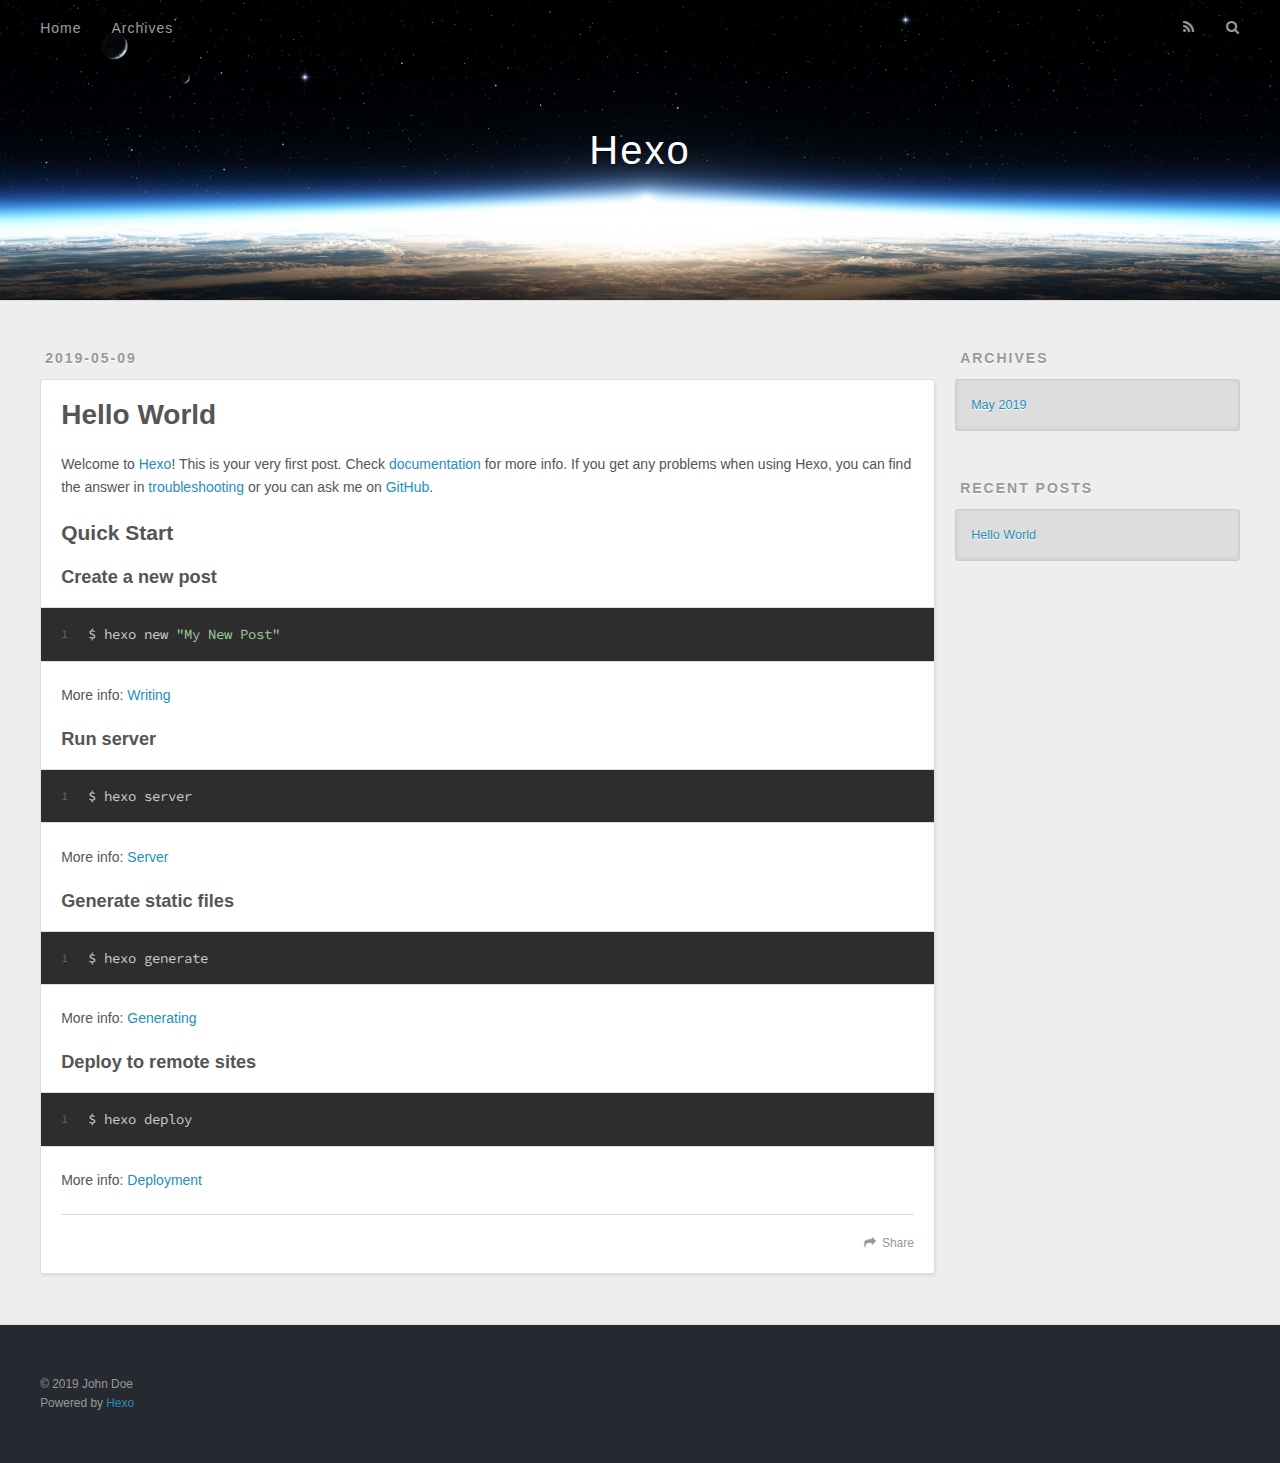
==== index.html @ fc0a3966 "Site updated: 2019-05-09 21:33:54" ====
<!DOCTYPE html>
<html>
<head><meta name="generator" content="Hexo 3.8.0">
  <meta charset="utf-8">
  
  <title>Hexo</title>
  <meta name="viewport" content="width=device-width, initial-scale=1, maximum-scale=1">
  <meta property="og:type" content="website">
<meta property="og:title" content="Hexo">
<meta property="og:url" content="http://yoursite.com/index.html">
<meta property="og:site_name" content="Hexo">
<meta property="og:locale" content="default">
<meta name="twitter:card" content="summary">
<meta name="twitter:title" content="Hexo">
  
    <link rel="alternate" href="/atom.xml" title="Hexo" type="application/atom+xml">
  
  
    <link rel="icon" href="/favicon.png">
  
  
    <link href="//fonts.googleapis.com/css?family=Source+Code+Pro" rel="stylesheet" type="text/css">
  
  <link rel="stylesheet" href="/css/style.css">
  

</head>
</html>
<body>
  <div id="container">
    <div id="wrap">
      <header id="header">
  <div id="banner"></div>
  <div id="header-outer" class="outer">
    <div id="header-title" class="inner">
      <h1 id="logo-wrap">
        <a href="/" id="logo">Hexo</a>
      </h1>
      
    </div>
    <div id="header-inner" class="inner">
      <nav id="main-nav">
        <a id="main-nav-toggle" class="nav-icon"></a>
        
          <a class="main-nav-link" href="/">Home</a>
        
          <a class="main-nav-link" href="/archives">Archives</a>
        
      </nav>
      <nav id="sub-nav">
        
          <a id="nav-rss-link" class="nav-icon" href="/atom.xml" title="RSS Feed"></a>
        
        <a id="nav-search-btn" class="nav-icon" title="Search"></a>
      </nav>
      <div id="search-form-wrap">
        <form action="//google.com/search" method="get" accept-charset="UTF-8" class="search-form"><input type="search" name="q" class="search-form-input" placeholder="Search"><button type="submit" class="search-form-submit">&#xF002;</button><input type="hidden" name="sitesearch" value="http://yoursite.com"></form>
      </div>
    </div>
  </div>
</header>
      <div class="outer">
        <section id="main">
  
    <article id="post-hello-world" class="article article-type-post" itemscope itemprop="blogPost">
  <div class="article-meta">
    <a href="/2019/05/09/hello-world/" class="article-date">
  <time datetime="2019-05-09T13:02:29.264Z" itemprop="datePublished">2019-05-09</time>
</a>
    
  </div>
  <div class="article-inner">
    
    
      <header class="article-header">
        
  
    <h1 itemprop="name">
      <a class="article-title" href="/2019/05/09/hello-world/">Hello World</a>
    </h1>
  

      </header>
    
    <div class="article-entry" itemprop="articleBody">
      
        <p>Welcome to <a href="https://hexo.io/" target="_blank" rel="noopener">Hexo</a>! This is your very first post. Check <a href="https://hexo.io/docs/" target="_blank" rel="noopener">documentation</a> for more info. If you get any problems when using Hexo, you can find the answer in <a href="https://hexo.io/docs/troubleshooting.html" target="_blank" rel="noopener">troubleshooting</a> or you can ask me on <a href="https://github.com/hexojs/hexo/issues" target="_blank" rel="noopener">GitHub</a>.</p>
<h2 id="Quick-Start"><a href="#Quick-Start" class="headerlink" title="Quick Start"></a>Quick Start</h2><h3 id="Create-a-new-post"><a href="#Create-a-new-post" class="headerlink" title="Create a new post"></a>Create a new post</h3><figure class="highlight bash"><table><tr><td class="gutter"><pre><span class="line">1</span><br></pre></td><td class="code"><pre><span class="line">$ hexo new <span class="string">"My New Post"</span></span><br></pre></td></tr></table></figure>
<p>More info: <a href="https://hexo.io/docs/writing.html" target="_blank" rel="noopener">Writing</a></p>
<h3 id="Run-server"><a href="#Run-server" class="headerlink" title="Run server"></a>Run server</h3><figure class="highlight bash"><table><tr><td class="gutter"><pre><span class="line">1</span><br></pre></td><td class="code"><pre><span class="line">$ hexo server</span><br></pre></td></tr></table></figure>
<p>More info: <a href="https://hexo.io/docs/server.html" target="_blank" rel="noopener">Server</a></p>
<h3 id="Generate-static-files"><a href="#Generate-static-files" class="headerlink" title="Generate static files"></a>Generate static files</h3><figure class="highlight bash"><table><tr><td class="gutter"><pre><span class="line">1</span><br></pre></td><td class="code"><pre><span class="line">$ hexo generate</span><br></pre></td></tr></table></figure>
<p>More info: <a href="https://hexo.io/docs/generating.html" target="_blank" rel="noopener">Generating</a></p>
<h3 id="Deploy-to-remote-sites"><a href="#Deploy-to-remote-sites" class="headerlink" title="Deploy to remote sites"></a>Deploy to remote sites</h3><figure class="highlight bash"><table><tr><td class="gutter"><pre><span class="line">1</span><br></pre></td><td class="code"><pre><span class="line">$ hexo deploy</span><br></pre></td></tr></table></figure>
<p>More info: <a href="https://hexo.io/docs/deployment.html" target="_blank" rel="noopener">Deployment</a></p>

      
    </div>
    <footer class="article-footer">
      <a data-url="http://yoursite.com/2019/05/09/hello-world/" data-id="cjvgo26pe00005gajkj5gaosu" class="article-share-link">Share</a>
      
      
    </footer>
  </div>
  
</article>


  

</section>
        
          <aside id="sidebar">
  
    

  
    

  
    
  
    
  <div class="widget-wrap">
    <h3 class="widget-title">Archives</h3>
    <div class="widget">
      <ul class="archive-list"><li class="archive-list-item"><a class="archive-list-link" href="/archives/2019/05/">May 2019</a></li></ul>
    </div>
  </div>


  
    
  <div class="widget-wrap">
    <h3 class="widget-title">Recent Posts</h3>
    <div class="widget">
      <ul>
        
          <li>
            <a href="/2019/05/09/hello-world/">Hello World</a>
          </li>
        
      </ul>
    </div>
  </div>

  
</aside>
        
      </div>
      <footer id="footer">
  
  <div class="outer">
    <div id="footer-info" class="inner">
      &copy; 2019 John Doe<br>
      Powered by <a href="http://hexo.io/" target="_blank">Hexo</a>
    </div>
  </div>
</footer>
    </div>
    <nav id="mobile-nav">
  
    <a href="/" class="mobile-nav-link">Home</a>
  
    <a href="/archives" class="mobile-nav-link">Archives</a>
  
</nav>
    

<script src="//ajax.googleapis.com/ajax/libs/jquery/2.0.3/jquery.min.js"></script>


  <link rel="stylesheet" href="/fancybox/jquery.fancybox.css">
  <script src="/fancybox/jquery.fancybox.pack.js"></script>


<script src="/js/script.js"></script>

  </div>
</body>
</html>
---- css/style.css ----
body {
  width: 100%;
}
body:before,
body:after {
  content: "";
  display: table;
}
body:after {
  clear: both;
}
html,
body,
div,
span,
applet,
object,
iframe,
h1,
h2,
h3,
h4,
h5,
h6,
p,
blockquote,
pre,
a,
abbr,
acronym,
address,
big,
cite,
code,
del,
dfn,
em,
img,
ins,
kbd,
q,
s,
samp,
small,
strike,
strong,
sub,
sup,
tt,
var,
dl,
dt,
dd,
ol,
ul,
li,
fieldset,
form,
label,
legend,
table,
caption,
tbody,
tfoot,
thead,
tr,
th,
td {
  margin: 0;
  padding: 0;
  border: 0;
  outline: 0;
  font-weight: inherit;
  font-style: inherit;
  font-family: inherit;
  font-size: 100%;
  vertical-align: baseline;
}
body {
  line-height: 1;
  color: #000;
  background: #fff;
}
ol,
ul {
  list-style: none;
}
table {
  border-collapse: separate;
  border-spacing: 0;
  vertical-align: middle;
}
caption,
th,
td {
  text-align: left;
  font-weight: normal;
  vertical-align: middle;
}
a img {
  border: none;
}
input,
button {
  margin: 0;
  padding: 0;
}
input::-moz-focus-inner,
button::-moz-focus-inner {
  border: 0;
  padding: 0;
}
@font-face {
  font-family: FontAwesome;
  font-style: normal;
  font-weight: normal;
  src: url("fonts/fontawesome-webfont.eot?v=#4.0.3");
  src: url("fonts/fontawesome-webfont.eot?#iefix&v=#4.0.3") format("embedded-opentype"), url("fonts/fontawesome-webfont.woff?v=#4.0.3") format("woff"), url("fonts/fontawesome-webfont.ttf?v=#4.0.3") format("truetype"), url("fonts/fontawesome-webfont.svg#fontawesomeregular?v=#4.0.3") format("svg");
}
html,
body,
#container {
  height: 100%;
}
body {
  background: #eee;
  font: 14px "Helvetica Neue", Helvetica, Arial, sans-serif;
  -webkit-text-size-adjust: 100%;
}
.outer {
  max-width: 1220px;
  margin: 0 auto;
  padding: 0 20px;
}
.outer:before,
.outer:after {
  content: "";
  display: table;
}
.outer:after {
  clear: both;
}
.inner {
  display: inline;
  float: left;
  width: 98.33333333333333%;
  margin: 0 0.833333333333333%;
}
.left,
.alignleft {
  float: left;
}
.right,
.alignright {
  float: right;
}
.clear {
  clear: both;
}
#container {
  position: relative;
}
.mobile-nav-on {
  overflow: hidden;
}
#wrap {
  height: 100%;
  width: 100%;
  position: absolute;
  top: 0;
  left: 0;
  -webkit-transition: 0.2s ease-out;
  -moz-transition: 0.2s ease-out;
  -ms-transition: 0.2s ease-out;
  transition: 0.2s ease-out;
  z-index: 1;
  background: #eee;
}
.mobile-nav-on #wrap {
  left: 280px;
}
@media screen and (min-width: 768px) {
  #main {
    display: inline;
    float: left;
    width: 73.33333333333333%;
    margin: 0 0.833333333333333%;
  }
}
.article-date,
.article-category-link,
.archive-year,
.widget-title {
  text-decoration: none;
  text-transform: uppercase;
  letter-spacing: 2px;
  color: #999;
  margin-bottom: 1em;
  margin-left: 5px;
  line-height: 1em;
  text-shadow: 0 1px #fff;
  font-weight: bold;
}
.article-inner,
.archive-article-inner {
  background: #fff;
  -webkit-box-shadow: 1px 2px 3px #ddd;
  box-shadow: 1px 2px 3px #ddd;
  border: 1px solid #ddd;
  border-radius: 3px;
}
.article-entry h1,
.widget h1 {
  font-size: 2em;
}
.article-entry h2,
.widget h2 {
  font-size: 1.5em;
}
.article-entry h3,
.widget h3 {
  font-size: 1.3em;
}
.article-entry h4,
.widget h4 {
  font-size: 1.2em;
}
.article-entry h5,
.widget h5 {
  font-size: 1em;
}
.article-entry h6,
.widget h6 {
  font-size: 1em;
  color: #999;
}
.article-entry hr,
.widget hr {
  border: 1px dashed #ddd;
}
.article-entry strong,
.widget strong {
  font-weight: bold;
}
.article-entry em,
.widget em,
.article-entry cite,
.widget cite {
  font-style: italic;
}
.article-entry sup,
.widget sup,
.article-entry sub,
.widget sub {
  font-size: 0.75em;
  line-height: 0;
  position: relative;
  vertical-align: baseline;
}
.article-entry sup,
.widget sup {
  top: -0.5em;
}
.article-entry sub,
.widget sub {
  bottom: -0.2em;
}
.article-entry small,
.widget small {
  font-size: 0.85em;
}
.article-entry acronym,
.widget acronym,
.article-entry abbr,
.widget abbr {
  border-bottom: 1px dotted;
}
.article-entry ul,
.widget ul,
.article-entry ol,
.widget ol,
.article-entry dl,
.widget dl {
  margin: 0 20px;
  line-height: 1.6em;
}
.article-entry ul ul,
.widget ul ul,
.article-entry ol ul,
.widget ol ul,
.article-entry ul ol,
.widget ul ol,
.article-entry ol ol,
.widget ol ol {
  margin-top: 0;
  margin-bottom: 0;
}
.article-entry ul,
.widget ul {
  list-style: disc;
}
.article-entry ol,
.widget ol {
  list-style: decimal;
}
.article-entry dt,
.widget dt {
  font-weight: bold;
}
#header {
  height: 300px;
  position: relative;
  border-bottom: 1px solid #ddd;
}
#header:before,
#header:after {
  content: "";
  position: absolute;
  left: 0;
  right: 0;
  height: 40px;
}
#header:before {
  top: 0;
  background: -webkit-linear-gradient(rgba(0,0,0,0.2), transparent);
  background: -moz-linear-gradient(rgba(0,0,0,0.2), transparent);
  background: -ms-linear-gradient(rgba(0,0,0,0.2), transparent);
  background: linear-gradient(rgba(0,0,0,0.2), transparent);
}
#header:after {
  bottom: 0;
  background: -webkit-linear-gradient(transparent, rgba(0,0,0,0.2));
  background: -moz-linear-gradient(transparent, rgba(0,0,0,0.2));
  background: -ms-linear-gradient(transparent, rgba(0,0,0,0.2));
  background: linear-gradient(transparent, rgba(0,0,0,0.2));
}
#header-outer {
  height: 100%;
  position: relative;
}
#header-inner {
  position: relative;
  overflow: hidden;
}
#banner {
  position: absolute;
  top: 0;
  left: 0;
  width: 100%;
  height: 100%;
  background: url("images/banner.jpg") center #000;
  -webkit-background-size: cover;
  -moz-background-size: cover;
  background-size: cover;
  z-index: -1;
}
#header-title {
  text-align: center;
  height: 40px;
  position: absolute;
  top: 50%;
  left: 0;
  margin-top: -20px;
}
#logo,
#subtitle {
  text-decoration: none;
  color: #fff;
  font-weight: 300;
  text-shadow: 0 1px 4px rgba(0,0,0,0.3);
}
#logo {
  font-size: 40px;
  line-height: 40px;
  letter-spacing: 2px;
}
#subtitle {
  font-size: 16px;
  line-height: 16px;
  letter-spacing: 1px;
}
#subtitle-wrap {
  margin-top: 16px;
}
#main-nav {
  float: left;
  margin-left: -15px;
}
.nav-icon,
.main-nav-link {
  float: left;
  color: #fff;
  opacity: 0.6;
  text-decoration: none;
  text-shadow: 0 1px rgba(0,0,0,0.2);
  -webkit-transition: opacity 0.2s;
  -moz-transition: opacity 0.2s;
  -ms-transition: opacity 0.2s;
  transition: opacity 0.2s;
  display: block;
  padding: 20px 15px;
}
.nav-icon:hover,
.main-nav-link:hover {
  opacity: 1;
}
.nav-icon {
  font-family: FontAwesome;
  text-align: center;
  font-size: 14px;
  width: 14px;
  height: 14px;
  padding: 20px 15px;
  position: relative;
  cursor: pointer;
}
.main-nav-link {
  font-weight: 300;
  letter-spacing: 1px;
}
@media screen and (max-width: 479px) {
  .main-nav-link {
    display: none;
  }
}
#main-nav-toggle {
  display: none;
}
#main-nav-toggle:before {
  content: "\f0c9";
}
@media screen and (max-width: 479px) {
  #main-nav-toggle {
    display: block;
  }
}
#sub-nav {
  float: right;
  margin-right: -15px;
}
#nav-rss-link:before {
  content: "\f09e";
}
#nav-search-btn:before {
  content: "\f002";
}
#search-form-wrap {
  position: absolute;
  top: 15px;
  width: 150px;
  height: 30px;
  right: -150px;
  opacity: 0;
  -webkit-transition: 0.2s ease-out;
  -moz-transition: 0.2s ease-out;
  -ms-transition: 0.2s ease-out;
  transition: 0.2s ease-out;
}
#search-form-wrap.on {
  opacity: 1;
  right: 0;
}
@media screen and (max-width: 479px) {
  #search-form-wrap {
    width: 100%;
    right: -100%;
  }
}
.search-form {
  position: absolute;
  top: 0;
  left: 0;
  right: 0;
  background: #fff;
  padding: 5px 15px;
  border-radius: 15px;
  -webkit-box-shadow: 0 0 10px rgba(0,0,0,0.3);
  box-shadow: 0 0 10px rgba(0,0,0,0.3);
}
.search-form-input {
  border: none;
  background: none;
  color: #555;
  width: 100%;
  font: 13px "Helvetica Neue", Helvetica, Arial, sans-serif;
  outline: none;
}
.search-form-input::-webkit-search-results-decoration,
.search-form-input::-webkit-search-cancel-button {
  -webkit-appearance: none;
}
.search-form-submit {
  position: absolute;
  top: 50%;
  right: 10px;
  margin-top: -7px;
  font: 13px FontAwesome;
  border: none;
  background: none;
  color: #bbb;
  cursor: pointer;
}
.search-form-submit:hover,
.search-form-submit:focus {
  color: #777;
}
.article {
  margin: 50px 0;
}
.article-inner {
  overflow: hidden;
}
.article-meta:before,
.article-meta:after {
  content: "";
  display: table;
}
.article-meta:after {
  clear: both;
}
.article-date {
  float: left;
}
.article-category {
  float: left;
  line-height: 1em;
  color: #ccc;
  text-shadow: 0 1px #fff;
  margin-left: 8px;
}
.article-category:before {
  content: "\2022";
}
.article-category-link {
  margin: 0 12px 1em;
}
.article-header {
  padding: 20px 20px 0;
}
.article-title {
  text-decoration: none;
  font-size: 2em;
  font-weight: bold;
  color: #555;
  line-height: 1.1em;
  -webkit-transition: color 0.2s;
  -moz-transition: color 0.2s;
  -ms-transition: color 0.2s;
  transition: color 0.2s;
}
a.article-title:hover {
  color: #258fb8;
}
.article-entry {
  color: #555;
  padding: 0 20px;
}
.article-entry:before,
.article-entry:after {
  content: "";
  display: table;
}
.article-entry:after {
  clear: both;
}
.article-entry p,
.article-entry table {
  line-height: 1.6em;
  margin: 1.6em 0;
}
.article-entry h1,
.article-entry h2,
.article-entry h3,
.article-entry h4,
.article-entry h5,
.article-entry h6 {
  font-weight: bold;
}
.article-entry h1,
.article-entry h2,
.article-entry h3,
.article-entry h4,
.article-entry h5,
.article-entry h6 {
  line-height: 1.1em;
  margin: 1.1em 0;
}
.article-entry a {
  color: #258fb8;
  text-decoration: none;
}
.article-entry a:hover {
  text-decoration: underline;
}
.article-entry ul,
.article-entry ol,
.article-entry dl {
  margin-top: 1.6em;
  margin-bottom: 1.6em;
}
.article-entry img,
.article-entry video {
  max-width: 100%;
  height: auto;
  display: block;
  margin: auto;
}
.article-entry iframe {
  border: none;
}
.article-entry table {
  width: 100%;
  border-collapse: collapse;
  border-spacing: 0;
}
.article-entry th {
  font-weight: bold;
  border-bottom: 3px solid #ddd;
  padding-bottom: 0.5em;
}
.article-entry td {
  border-bottom: 1px solid #ddd;
  padding: 10px 0;
}
.article-entry blockquote {
  font-family: Georgia, "Times New Roman", serif;
  font-size: 1.4em;
  margin: 1.6em 20px;
  text-align: center;
}
.article-entry blockquote footer {
  font-size: 14px;
  margin: 1.6em 0;
  font-family: "Helvetica Neue", Helvetica, Arial, sans-serif;
}
.article-entry blockquote footer cite:before {
  content: "—";
  padding: 0 0.5em;
}
.article-entry .pullquote {
  text-align: left;
  width: 45%;
  margin: 0;
}
.article-entry .pullquote.left {
  margin-left: 0.5em;
  margin-right: 1em;
}
.article-entry .pullquote.right {
  margin-right: 0.5em;
  margin-left: 1em;
}
.article-entry .caption {
  color: #999;
  display: block;
  font-size: 0.9em;
  margin-top: 0.5em;
  position: relative;
  text-align: center;
}
.article-entry .video-container {
  position: relative;
  padding-top: 56.25%;
  height: 0;
  overflow: hidden;
}
.article-entry .video-container iframe,
.article-entry .video-container object,
.article-entry .video-container embed {
  position: absolute;
  top: 0;
  left: 0;
  width: 100%;
  height: 100%;
  margin-top: 0;
}
.article-more-link a {
  display: inline-block;
  line-height: 1em;
  padding: 6px 15px;
  border-radius: 15px;
  background: #eee;
  color: #999;
  text-shadow: 0 1px #fff;
  text-decoration: none;
}
.article-more-link a:hover {
  background: #258fb8;
  color: #fff;
  text-decoration: none;
  text-shadow: 0 1px #1e7293;
}
.article-footer {
  font-size: 0.85em;
  line-height: 1.6em;
  border-top: 1px solid #ddd;
  padding-top: 1.6em;
  margin: 0 20px 20px;
}
.article-footer:before,
.article-footer:after {
  content: "";
  display: table;
}
.article-footer:after {
  clear: both;
}
.article-footer a {
  color: #999;
  text-decoration: none;
}
.article-footer a:hover {
  color: #555;
}
.article-tag-list-item {
  float: left;
  margin-right: 10px;
}
.article-tag-list-link:before {
  content: "#";
}
.article-comment-link {
  float: right;
}
.article-comment-link:before {
  content: "\f075";
  font-family: FontAwesome;
  padding-right: 8px;
}
.article-share-link {
  cursor: pointer;
  float: right;
  margin-left: 20px;
}
.article-share-link:before {
  content: "\f064";
  font-family: FontAwesome;
  padding-right: 6px;
}
#article-nav {
  position: relative;
}
#article-nav:before,
#article-nav:after {
  content: "";
  display: table;
}
#article-nav:after {
  clear: both;
}
@media screen and (min-width: 768px) {
  #article-nav {
    margin: 50px 0;
  }
  #article-nav:before {
    width: 8px;
    height: 8px;
    position: absolute;
    top: 50%;
    left: 50%;
    margin-top: -4px;
    margin-left: -4px;
    content: "";
    border-radius: 50%;
    background: #ddd;
    -webkit-box-shadow: 0 1px 2px #fff;
    box-shadow: 0 1px 2px #fff;
  }
}
.article-nav-link-wrap {
  text-decoration: none;
  text-shadow: 0 1px #fff;
  color: #999;
  -webkit-box-sizing: border-box;
  -moz-box-sizing: border-box;
  box-sizing: border-box;
  margin-top: 50px;
  text-align: center;
  display: block;
}
.article-nav-link-wrap:hover {
  color: #555;
}
@media screen and (min-width: 768px) {
  .article-nav-link-wrap {
    width: 50%;
    margin-top: 0;
  }
}
@media screen and (min-width: 768px) {
  #article-nav-newer {
    float: left;
    text-align: right;
    padding-right: 20px;
  }
}
@media screen and (min-width: 768px) {
  #article-nav-older {
    float: right;
    text-align: left;
    padding-left: 20px;
  }
}
.article-nav-caption {
  text-transform: uppercase;
  letter-spacing: 2px;
  color: #ddd;
  line-height: 1em;
  font-weight: bold;
}
#article-nav-newer .article-nav-caption {
  margin-right: -2px;
}
.article-nav-title {
  font-size: 0.85em;
  line-height: 1.6em;
  margin-top: 0.5em;
}
.article-share-box {
  position: absolute;
  display: none;
  background: #fff;
  -webkit-box-shadow: 1px 2px 10px rgba(0,0,0,0.2);
  box-shadow: 1px 2px 10px rgba(0,0,0,0.2);
  border-radius: 3px;
  margin-left: -145px;
  overflow: hidden;
  z-index: 1;
}
.article-share-box.on {
  display: block;
}
.article-share-input {
  width: 100%;
  background: none;
  -webkit-box-sizing: border-box;
  -moz-box-sizing: border-box;
  box-sizing: border-box;
  font: 14px "Helvetica Neue", Helvetica, Arial, sans-serif;
  padding: 0 15px;
  color: #555;
  outline: none;
  border: 1px solid #ddd;
  border-radius: 3px 3px 0 0;
  height: 36px;
  line-height: 36px;
}
.article-share-links {
  background: #eee;
}
.article-share-links:before,
.article-share-links:after {
  content: "";
  display: table;
}
.article-share-links:after {
  clear: both;
}
.article-share-twitter,
.article-share-facebook,
.article-share-pinterest,
.article-share-google {
  width: 50px;
  height: 36px;
  display: block;
  float: left;
  position: relative;
  color: #999;
  text-shadow: 0 1px #fff;
}
.article-share-twitter:before,
.article-share-facebook:before,
.article-share-pinterest:before,
.article-share-google:before {
  font-size: 20px;
  font-family: FontAwesome;
  width: 20px;
  height: 20px;
  position: absolute;
  top: 50%;
  left: 50%;
  margin-top: -10px;
  margin-left: -10px;
  text-align: center;
}
.article-share-twitter:hover,
.article-share-facebook:hover,
.article-share-pinterest:hover,
.article-share-google:hover {
  color: #fff;
}
.article-share-twitter:before {
  content: "\f099";
}
.article-share-twitter:hover {
  background: #00aced;
  text-shadow: 0 1px #008abe;
}
.article-share-facebook:before {
  content: "\f09a";
}
.article-share-facebook:hover {
  background: #3b5998;
  text-shadow: 0 1px #2f477a;
}
.article-share-pinterest:before {
  content: "\f0d2";
}
.article-share-pinterest:hover {
  background: #cb2027;
  text-shadow: 0 1px #a21a1f;
}
.article-share-google:before {
  content: "\f0d5";
}
.article-share-google:hover {
  background: #dd4b39;
  text-shadow: 0 1px #be3221;
}
.article-gallery {
  background: #000;
  position: relative;
}
.article-gallery-photos {
  position: relative;
  overflow: hidden;
}
.article-gallery-img {
  display: none;
  max-width: 100%;
}
.article-gallery-img:first-child {
  display: block;
}
.article-gallery-img.loaded {
  position: absolute;
  display: block;
}
.article-gallery-img img {
  display: block;
  max-width: 100%;
  margin: 0 auto;
}
#comments {
  background: #fff;
  -webkit-box-shadow: 1px 2px 3px #ddd;
  box-shadow: 1px 2px 3px #ddd;
  padding: 20px;
  border: 1px solid #ddd;
  border-radius: 3px;
  margin: 50px 0;
}
#comments a {
  color: #258fb8;
}
.archives-wrap {
  margin: 50px 0;
}
.archives:before,
.archives:after {
  content: "";
  display: table;
}
.archives:after {
  clear: both;
}
.archive-year-wrap {
  margin-bottom: 1em;
}
.archives {
  -webkit-column-gap: 10px;
  -moz-column-gap: 10px;
  column-gap: 10px;
}
@media screen and (min-width: 480px) and (max-width: 767px) {
  .archives {
    -webkit-column-count: 2;
    -moz-column-count: 2;
    column-count: 2;
  }
}
@media screen and (min-width: 768px) {
  .archives {
    -webkit-column-count: 3;
    -moz-column-count: 3;
    column-count: 3;
  }
}
.archive-article {
  -webkit-column-break-inside: avoid;
  page-break-inside: avoid;
  overflow: hidden;
  break-inside: avoid-column;
}
.archive-article-inner {
  padding: 10px;
  margin-bottom: 15px;
}
.archive-article-title {
  text-decoration: none;
  font-weight: bold;
  color: #555;
  -webkit-transition: color 0.2s;
  -moz-transition: color 0.2s;
  -ms-transition: color 0.2s;
  transition: color 0.2s;
  line-height: 1.6em;
}
.archive-article-title:hover {
  color: #258fb8;
}
.archive-article-footer {
  margin-top: 1em;
}
.archive-article-date {
  color: #999;
  text-decoration: none;
  font-size: 0.85em;
  line-height: 1em;
  margin-bottom: 0.5em;
  display: block;
}
#page-nav {
  margin: 50px auto;
  background: #fff;
  -webkit-box-shadow: 1px 2px 3px #ddd;
  box-shadow: 1px 2px 3px #ddd;
  border: 1px solid #ddd;
  border-radius: 3px;
  text-align: center;
  color: #999;
  overflow: hidden;
}
#page-nav:before,
#page-nav:after {
  content: "";
  display: table;
}
#page-nav:after {
  clear: both;
}
#page-nav a,
#page-nav span {
  padding: 10px 20px;
  line-height: 1;
  height: 2ex;
}
#page-nav a {
  color: #999;
  text-decoration: none;
}
#page-nav a:hover {
  background: #999;
  color: #fff;
}
#page-nav .prev {
  float: left;
}
#page-nav .next {
  float: right;
}
#page-nav .page-number {
  display: inline-block;
}
@media screen and (max-width: 479px) {
  #page-nav .page-number {
    display: none;
  }
}
#page-nav .current {
  color: #555;
  font-weight: bold;
}
#page-nav .space {
  color: #ddd;
}
#footer {
  background: #262a30;
  padding: 50px 0;
  border-top: 1px solid #ddd;
  color: #999;
}
#footer a {
  color: #258fb8;
  text-decoration: none;
}
#footer a:hover {
  text-decoration: underline;
}
#footer-info {
  line-height: 1.6em;
  font-size: 0.85em;
}
.article-entry pre,
.article-entry .highlight {
  background: #2d2d2d;
  margin: 0 -20px;
  padding: 15px 20px;
  border-style: solid;
  border-color: #ddd;
  border-width: 1px 0;
  overflow: auto;
  color: #ccc;
  line-height: 22.400000000000002px;
}
.article-entry .highlight .gutter pre,
.article-entry .gist .gist-file .gist-data .line-numbers {
  color: #666;
  font-size: 0.85em;
}
.article-entry pre,
.article-entry code {
  font-family: "Source Code Pro", Consolas, Monaco, Menlo, Consolas, monospace;
}
.article-entry code {
  background: #eee;
  text-shadow: 0 1px #fff;
  padding: 0 0.3em;
}
.article-entry pre code {
  background: none;
  text-shadow: none;
  padding: 0;
}
.article-entry .highlight pre {
  border: none;
  margin: 0;
  padding: 0;
}
.article-entry .highlight table {
  margin: 0;
  width: auto;
}
.article-entry .highlight td {
  border: none;
  padding: 0;
}
.article-entry .highlight figcaption {
  font-size: 0.85em;
  color: #999;
  line-height: 1em;
  margin-bottom: 1em;
}
.article-entry .highlight figcaption:before,
.article-entry .highlight figcaption:after {
  content: "";
  display: table;
}
.article-entry .highlight figcaption:after {
  clear: both;
}
.article-entry .highlight figcaption a {
  float: right;
}
.article-entry .highlight .gutter pre {
  text-align: right;
  padding-right: 20px;
}
.article-entry .highlight .line {
  height: 22.400000000000002px;
}
.article-entry .highlight .line.marked {
  background: #515151;
}
.article-entry .gist {
  margin: 0 -20px;
  border-style: solid;
  border-color: #ddd;
  border-width: 1px 0;
  background: #2d2d2d;
  padding: 15px 20px 15px 0;
}
.article-entry .gist .gist-file {
  border: none;
  font-family: "Source Code Pro", Consolas, Monaco, Menlo, Consolas, monospace;
  margin: 0;
}
.article-entry .gist .gist-file .gist-data {
  background: none;
  border: none;
}
.article-entry .gist .gist-file .gist-data .line-numbers {
  background: none;
  border: none;
  padding: 0 20px 0 0;
}
.article-entry .gist .gist-file .gist-data .line-data {
  padding: 0 !important;
}
.article-entry .gist .gist-file .highlight {
  margin: 0;
  padding: 0;
  border: none;
}
.article-entry .gist .gist-file .gist-meta {
  background: #2d2d2d;
  color: #999;
  font: 0.85em "Helvetica Neue", Helvetica, Arial, sans-serif;
  text-shadow: 0 0;
  padding: 0;
  margin-top: 1em;
  margin-left: 20px;
}
.article-entry .gist .gist-file .gist-meta a {
  color: #258fb8;
  font-weight: normal;
}
.article-entry .gist .gist-file .gist-meta a:hover {
  text-decoration: underline;
}
pre .comment,
pre .title {
  color: #999;
}
pre .variable,
pre .attribute,
pre .tag,
pre .regexp,
pre .ruby .constant,
pre .xml .tag .title,
pre .xml .pi,
pre .xml .doctype,
pre .html .doctype,
pre .css .id,
pre .css .class,
pre .css .pseudo {
  color: #f2777a;
}
pre .number,
pre .preprocessor,
pre .built_in,
pre .literal,
pre .params,
pre .constant {
  color: #f99157;
}
pre .class,
pre .ruby .class .title,
pre .css .rules .attribute {
  color: #9c9;
}
pre .string,
pre .value,
pre .inheritance,
pre .header,
pre .ruby .symbol,
pre .xml .cdata {
  color: #9c9;
}
pre .css .hexcolor {
  color: #6cc;
}
pre .function,
pre .python .decorator,
pre .python .title,
pre .ruby .function .title,
pre .ruby .title .keyword,
pre .perl .sub,
pre .javascript .title,
pre .coffeescript .title {
  color: #69c;
}
pre .keyword,
pre .javascript .function {
  color: #c9c;
}
@media screen and (max-width: 479px) {
  #mobile-nav {
    position: absolute;
    top: 0;
    left: 0;
    width: 280px;
    height: 100%;
    background: #191919;
    border-right: 1px solid #fff;
  }
}
@media screen and (max-width: 479px) {
  .mobile-nav-link {
    display: block;
    color: #999;
    text-decoration: none;
    padding: 15px 20px;
    font-weight: bold;
  }
  .mobile-nav-link:hover {
    color: #fff;
  }
}
@media screen and (min-width: 768px) {
  #sidebar {
    display: inline;
    float: left;
    width: 23.333333333333332%;
    margin: 0 0.833333333333333%;
  }
}
.widget-wrap {
  margin: 50px 0;
}
.widget {
  color: #777;
  text-shadow: 0 1px #fff;
  background: #ddd;
  -webkit-box-shadow: 0 -1px 4px #ccc inset;
  box-shadow: 0 -1px 4px #ccc inset;
  border: 1px solid #ccc;
  padding: 15px;
  border-radius: 3px;
}
.widget a {
  color: #258fb8;
  text-decoration: none;
}
.widget a:hover {
  text-decoration: underline;
}
.widget ul ul,
.widget ol ul,
.widget dl ul,
.widget ul ol,
.widget ol ol,
.widget dl ol,
.widget ul dl,
.widget ol dl,
.widget dl dl {
  margin-left: 15px;
  list-style: disc;
}
.widget {
  line-height: 1.6em;
  word-wrap: break-word;
  font-size: 0.9em;
}
.widget ul,
.widget ol {
  list-style: none;
  margin: 0;
}
.widget ul ul,
.widget ol ul,
.widget ul ol,
.widget ol ol {
  margin: 0 20px;
}
.widget ul ul,
.widget ol ul {
  list-style: disc;
}
.widget ul ol,
.widget ol ol {
  list-style: decimal;
}
.category-list-count,
.tag-list-count,
.archive-list-count {
  padding-left: 5px;
  color: #999;
  font-size: 0.85em;
}
.category-list-count:before,
.tag-list-count:before,
.archive-list-count:before {
  content: "(";
}
.category-list-count:after,
.tag-list-count:after,
.archive-list-count:after {
  content: ")";
}
.tagcloud a {
  margin-right: 5px;
  display: inline-block;
}
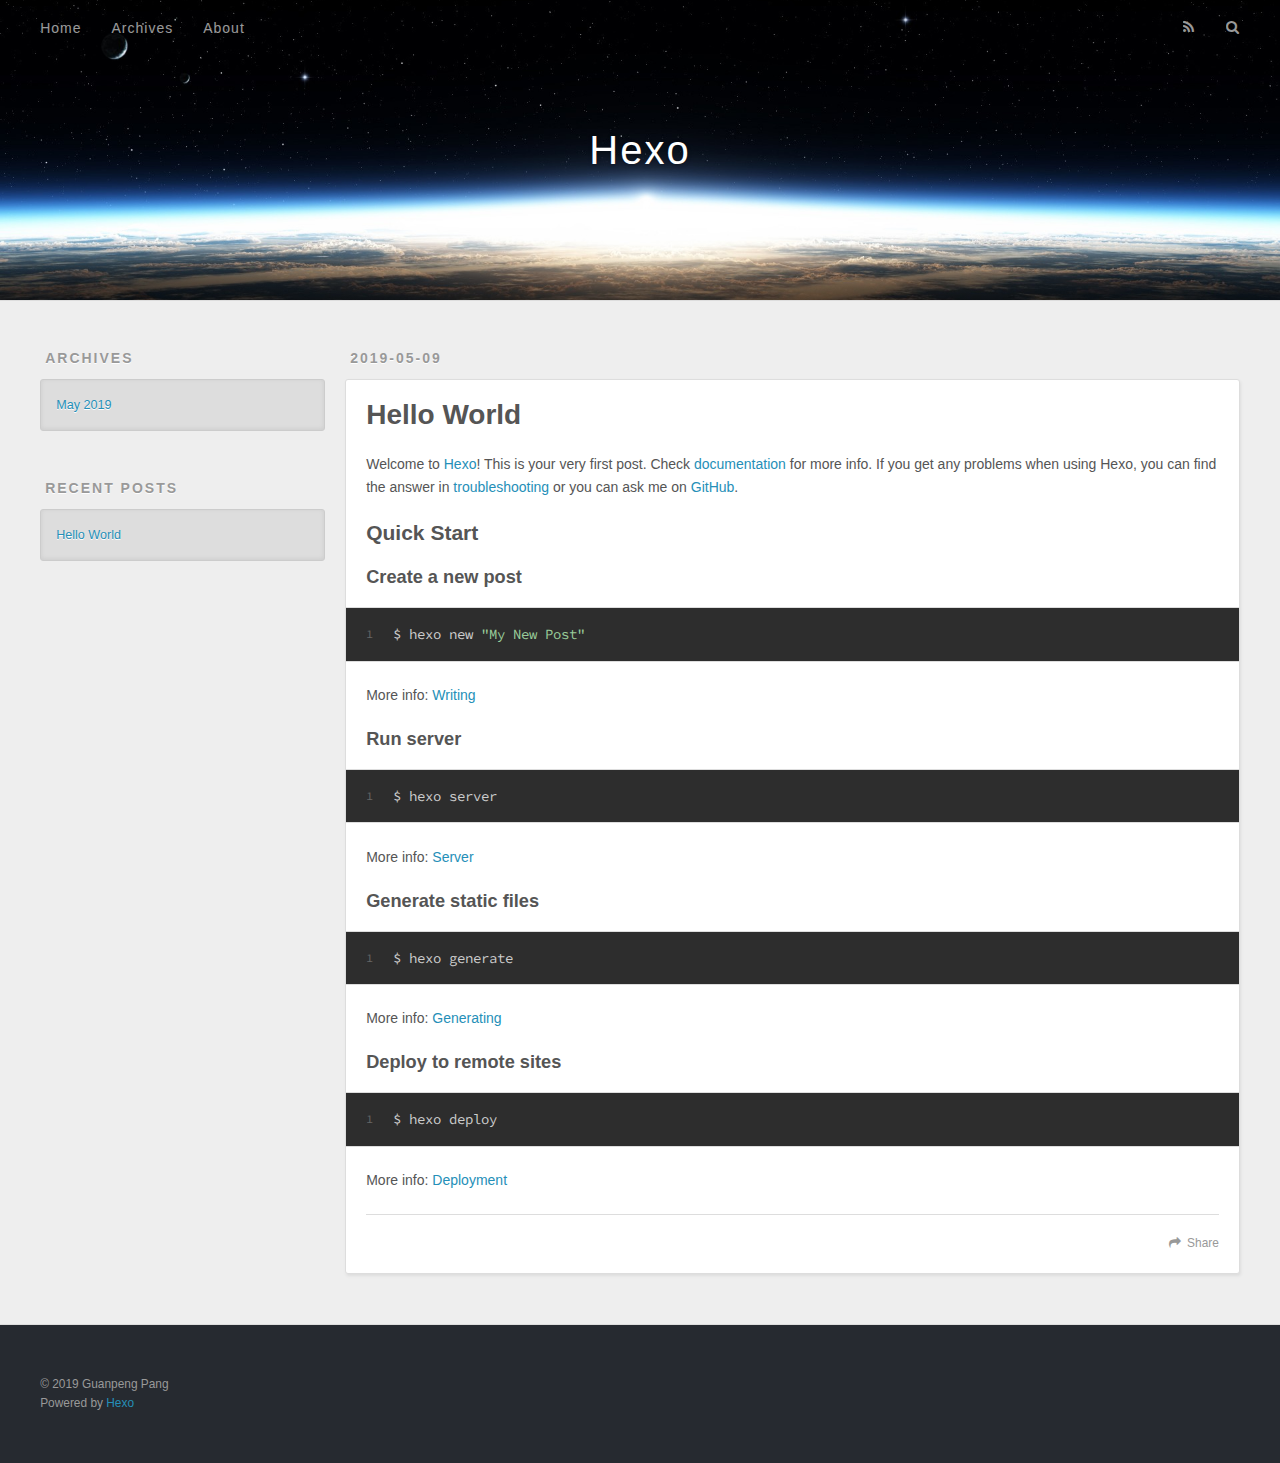
==== commit 7f2a62b0: "Site updated: 2019-05-10 16:18:54" ====
--- a/index.html
+++ b/index.html
@@ -45,6 +45,8 @@
           <a class="main-nav-link" href="/">Home</a>
         
           <a class="main-nav-link" href="/archives">Archives</a>
+        
+          <a class="main-nav-link" href="/about">About</a>
         
       </nav>
       <nav id="sub-nav">
@@ -97,7 +99,7 @@
       
     </div>
     <footer class="article-footer">
-      <a data-url="http://yoursite.com/2019/05/09/hello-world/" data-id="cjvgo26pe00005gajkj5gaosu" class="article-share-link">Share</a>
+      <a data-url="http://yoursite.com/2019/05/09/hello-world/" data-id="cjvht6w5z00018wajsixxg5gy" class="article-share-link">Share</a>
       
       
     </footer>
@@ -145,6 +147,8 @@
   </div>
 
   
+    
+  
 </aside>
         
       </div>
@@ -152,7 +156,7 @@
   
   <div class="outer">
     <div id="footer-info" class="inner">
-      &copy; 2019 John Doe<br>
+      &copy; 2019 Guanpeng Pang<br>
       Powered by <a href="http://hexo.io/" target="_blank">Hexo</a>
     </div>
   </div>
@@ -163,6 +167,8 @@
     <a href="/" class="mobile-nav-link">Home</a>
   
     <a href="/archives" class="mobile-nav-link">Archives</a>
+  
+    <a href="/about" class="mobile-nav-link">About</a>
   
 </nav>
     
--- a/css/style.css
+++ b/css/style.css
@@ -187,6 +187,11 @@
     margin: 0 0.833333333333333%;
   }
 }
+@media screen and (min-width: 768px) {
+  #main {
+    float: right;
+  }
+}
 .article-date,
 .article-category-link,
 .archive-year,
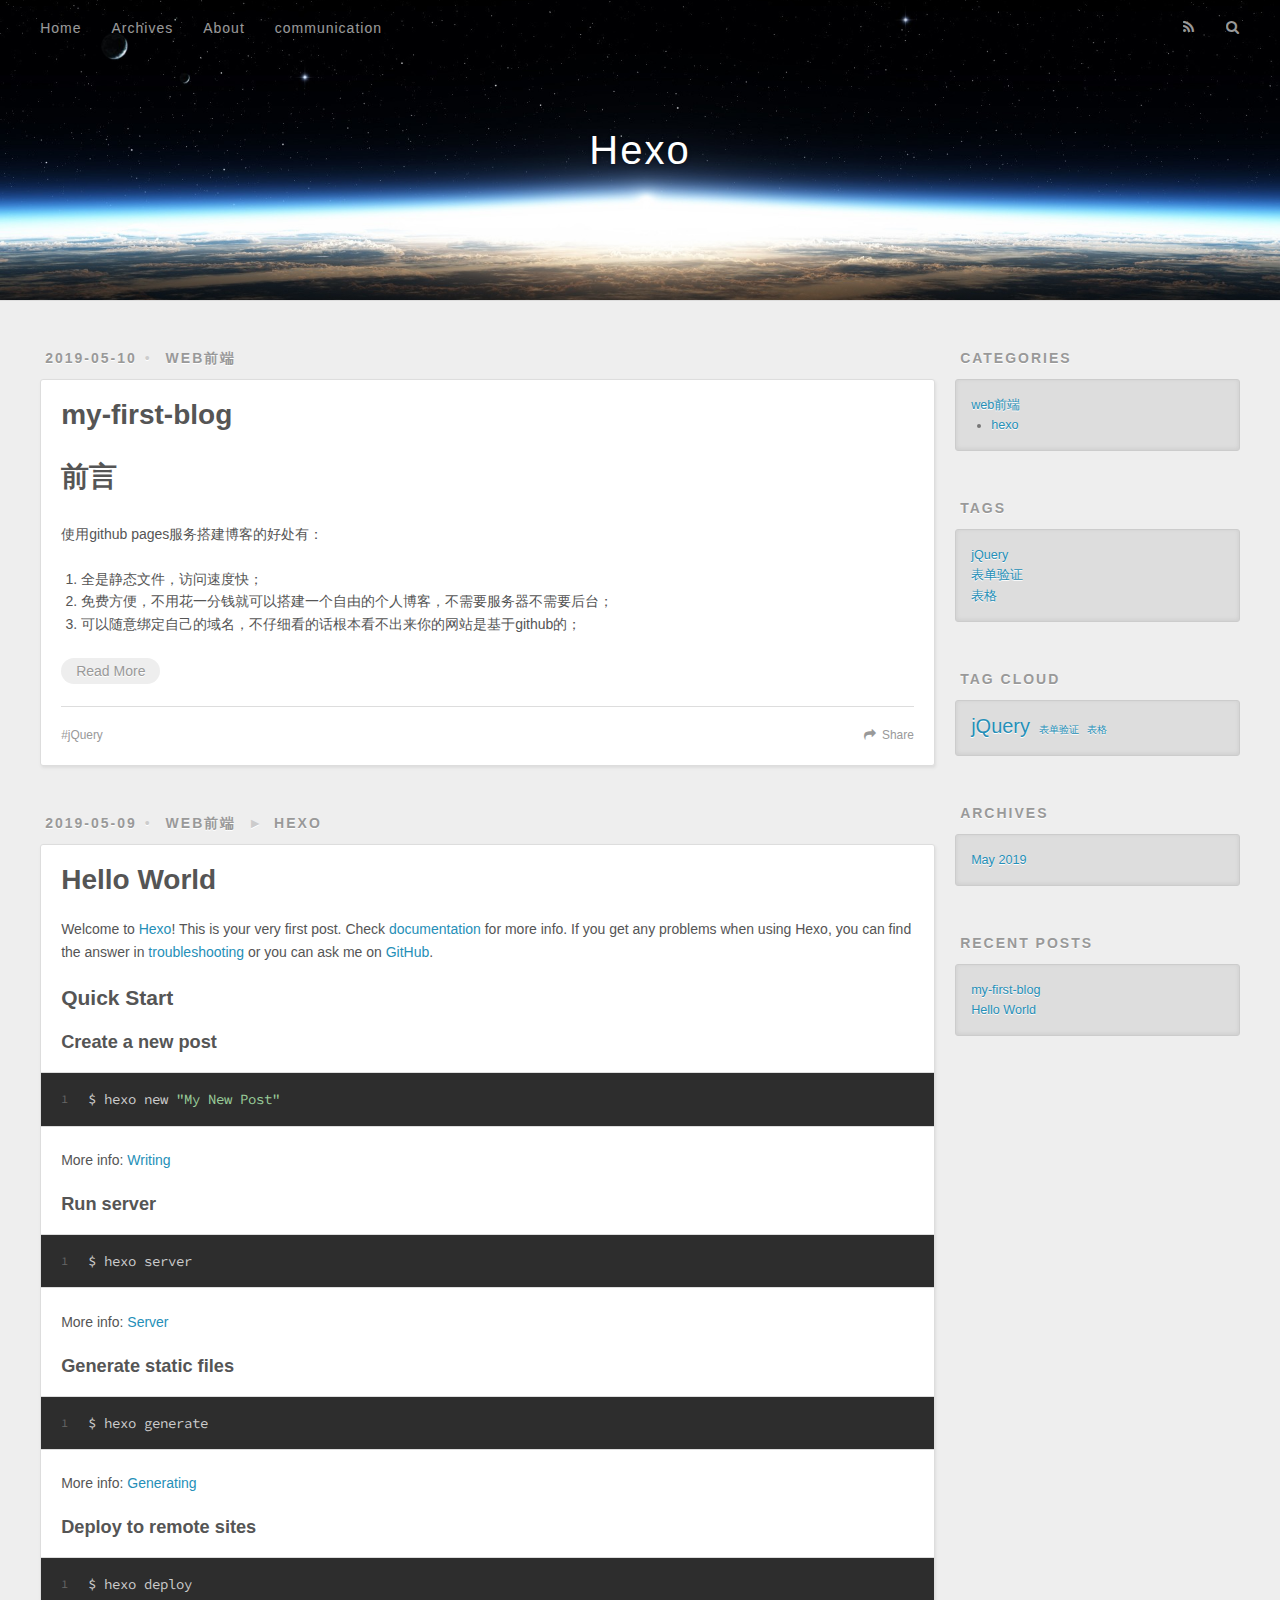
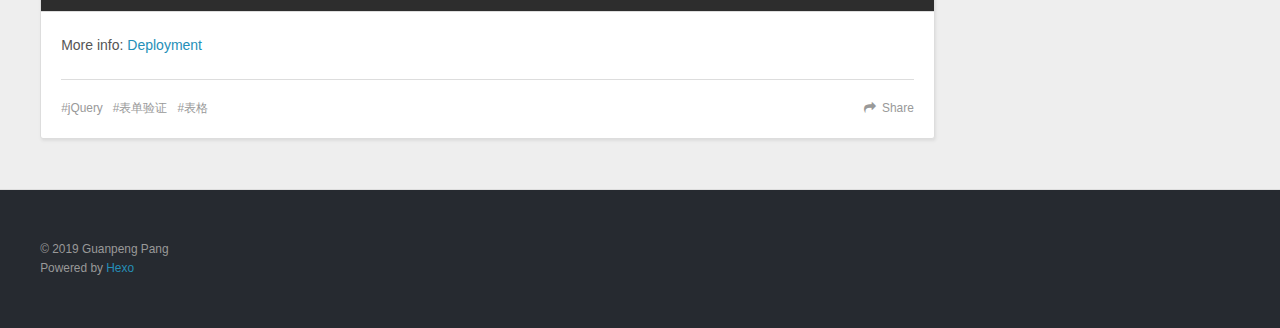
==== commit fd8be759: "Site updated: 2019-05-10 22:19:02" ====
--- a/index.html
+++ b/index.html
@@ -48,6 +48,8 @@
         
           <a class="main-nav-link" href="/about">About</a>
         
+          <a class="main-nav-link" href="/communication">communication</a>
+        
       </nav>
       <nav id="sub-nav">
         
@@ -64,12 +66,68 @@
       <div class="outer">
         <section id="main">
   
+    <article id="post-my-first-blog" class="article article-type-post" itemscope itemprop="blogPost">
+  <div class="article-meta">
+    <a href="/2019/05/10/my-first-blog/" class="article-date">
+  <time datetime="2019-05-10T08:55:38.000Z" itemprop="datePublished">2019-05-10</time>
+</a>
+    
+  <div class="article-category">
+    <a class="article-category-link" href="/categories/web前端/">web前端</a>
+  </div>
+
+  </div>
+  <div class="article-inner">
+    
+    
+      <header class="article-header">
+        
+  
+    <h1 itemprop="name">
+      <a class="article-title" href="/2019/05/10/my-first-blog/">my-first-blog</a>
+    </h1>
+  
+
+      </header>
+    
+    <div class="article-entry" itemprop="articleBody">
+      
+        <h1 id="前言"><a href="#前言" class="headerlink" title="前言"></a>前言</h1><p>使用github pages服务搭建博客的好处有：</p>
+<ol>
+<li>全是静态文件，访问速度快；</li>
+<li>免费方便，不用花一分钱就可以搭建一个自由的个人博客，不需要服务器不需要后台；</li>
+<li>可以随意绑定自己的域名，不仔细看的话根本看不出来你的网站是基于github的；</li>
+</ol>
+        
+          <p class="article-more-link">
+            <a href="/2019/05/10/my-first-blog/#more">Read More</a>
+          </p>
+        
+      
+    </div>
+    <footer class="article-footer">
+      <a data-url="http://yoursite.com/2019/05/10/my-first-blog/" data-id="cjvhuibnz000fb0aje2xp4e95" class="article-share-link">Share</a>
+      
+      
+  <ul class="article-tag-list"><li class="article-tag-list-item"><a class="article-tag-list-link" href="/tags/jQuery/">jQuery</a></li></ul>
+
+    </footer>
+  </div>
+  
+</article>
+
+
+  
     <article id="post-hello-world" class="article article-type-post" itemscope itemprop="blogPost">
   <div class="article-meta">
     <a href="/2019/05/09/hello-world/" class="article-date">
   <time datetime="2019-05-09T13:02:29.264Z" itemprop="datePublished">2019-05-09</time>
 </a>
     
+  <div class="article-category">
+    <a class="article-category-link" href="/categories/web前端/">web前端</a>►<a class="article-category-link" href="/categories/web前端/hexo/">hexo</a>
+  </div>
+
   </div>
   <div class="article-inner">
     
@@ -99,9 +157,11 @@
       
     </div>
     <footer class="article-footer">
-      <a data-url="http://yoursite.com/2019/05/09/hello-world/" data-id="cjvht6w5z00018wajsixxg5gy" class="article-share-link">Share</a>
-      
-      
+      <a data-url="http://yoursite.com/2019/05/09/hello-world/" data-id="cjvht8fis0000b0ajlo4hduaq" class="article-share-link">Share</a>
+      
+      
+  <ul class="article-tag-list"><li class="article-tag-list-item"><a class="article-tag-list-link" href="/tags/jQuery/">jQuery</a></li><li class="article-tag-list-item"><a class="article-tag-list-link" href="/tags/表单验证/">表单验证</a></li><li class="article-tag-list-item"><a class="article-tag-list-link" href="/tags/表格/">表格</a></li></ul>
+
     </footer>
   </div>
   
@@ -115,12 +175,33 @@
           <aside id="sidebar">
   
     
-
-  
-    
-
-  
-    
+  <div class="widget-wrap">
+    <h3 class="widget-title">Categories</h3>
+    <div class="widget">
+      <ul class="category-list"><li class="category-list-item"><a class="category-list-link" href="/categories/web前端/">web前端</a><ul class="category-list-child"><li class="category-list-item"><a class="category-list-link" href="/categories/web前端/hexo/">hexo</a></li></ul></li></ul>
+    </div>
+  </div>
+
+
+  
+    
+  <div class="widget-wrap">
+    <h3 class="widget-title">Tags</h3>
+    <div class="widget">
+      <ul class="tag-list"><li class="tag-list-item"><a class="tag-list-link" href="/tags/jQuery/">jQuery</a></li><li class="tag-list-item"><a class="tag-list-link" href="/tags/表单验证/">表单验证</a></li><li class="tag-list-item"><a class="tag-list-link" href="/tags/表格/">表格</a></li></ul>
+    </div>
+  </div>
+
+
+  
+    
+  <div class="widget-wrap">
+    <h3 class="widget-title">Tag Cloud</h3>
+    <div class="widget tagcloud">
+      <a href="/tags/jQuery/" style="font-size: 20px;">jQuery</a> <a href="/tags/表单验证/" style="font-size: 10px;">表单验证</a> <a href="/tags/表格/" style="font-size: 10px;">表格</a>
+    </div>
+  </div>
+
   
     
   <div class="widget-wrap">
@@ -137,6 +218,10 @@
     <h3 class="widget-title">Recent Posts</h3>
     <div class="widget">
       <ul>
+        
+          <li>
+            <a href="/2019/05/10/my-first-blog/">my-first-blog</a>
+          </li>
         
           <li>
             <a href="/2019/05/09/hello-world/">Hello World</a>
@@ -170,6 +255,8 @@
   
     <a href="/about" class="mobile-nav-link">About</a>
   
+    <a href="/communication" class="mobile-nav-link">communication</a>
+  
 </nav>
     
 
--- a/css/style.css
+++ b/css/style.css
@@ -187,11 +187,6 @@
     margin: 0 0.833333333333333%;
   }
 }
-@media screen and (min-width: 768px) {
-  #main {
-    float: right;
-  }
-}
 .article-date,
 .article-category-link,
 .archive-year,
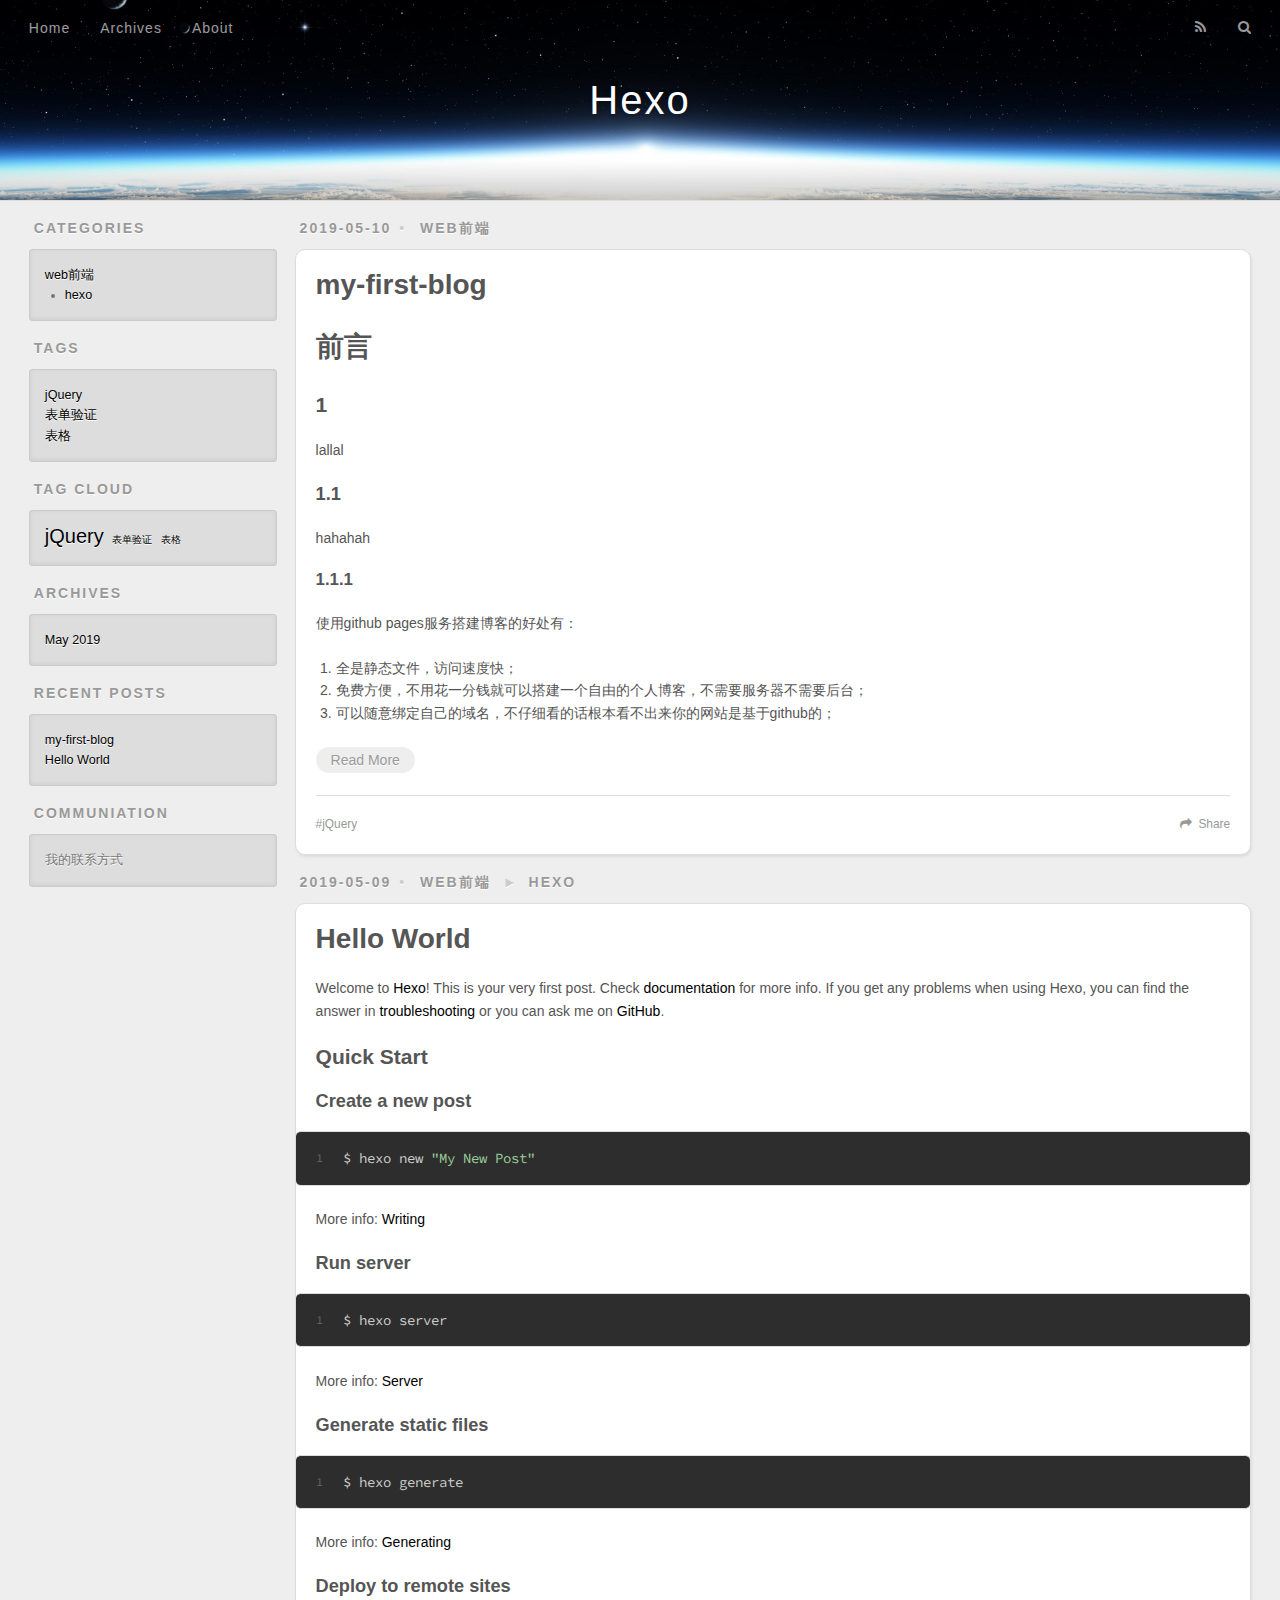
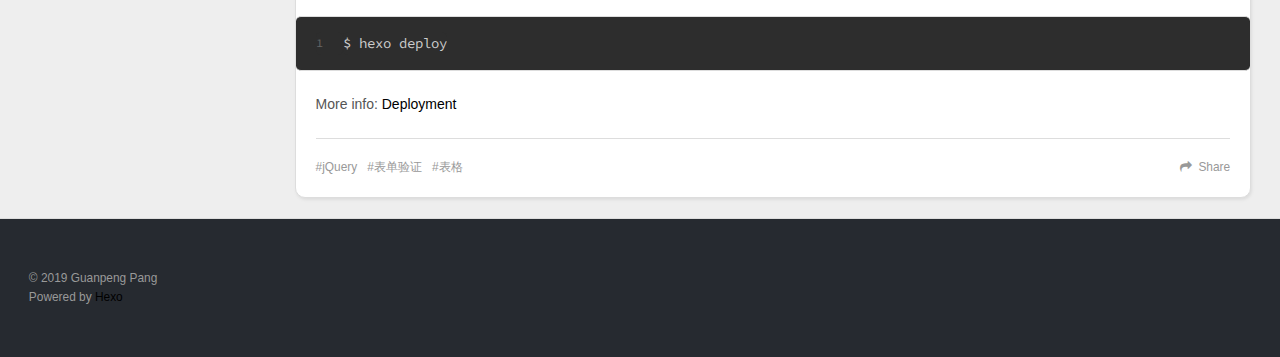
==== commit 78481a0c: "Site updated: 2019-05-10 22:20:01" ====
--- a/index.html
+++ b/index.html
@@ -48,8 +48,6 @@
         
           <a class="main-nav-link" href="/about">About</a>
         
-          <a class="main-nav-link" href="/communication">communication</a>
-        
       </nav>
       <nav id="sub-nav">
         
@@ -92,7 +90,9 @@
     
     <div class="article-entry" itemprop="articleBody">
       
-        <h1 id="前言"><a href="#前言" class="headerlink" title="前言"></a>前言</h1><p>使用github pages服务搭建博客的好处有：</p>
+        <h1 id="前言"><a href="#前言" class="headerlink" title="前言"></a>前言</h1><h2 id="1"><a href="#1" class="headerlink" title="1"></a>1</h2><p>lallal</p>
+<h3 id="1-1"><a href="#1-1" class="headerlink" title="1.1"></a>1.1</h3><p>hahahah</p>
+<h4 id="1-1-1"><a href="#1-1-1" class="headerlink" title="1.1.1"></a>1.1.1</h4><p>使用github pages服务搭建博客的好处有：</p>
 <ol>
 <li>全是静态文件，访问速度快；</li>
 <li>免费方便，不用花一分钱就可以搭建一个自由的个人博客，不需要服务器不需要后台；</li>
@@ -106,15 +106,47 @@
       
     </div>
     <footer class="article-footer">
-      <a data-url="http://yoursite.com/2019/05/10/my-first-blog/" data-id="cjvhuibnz000fb0aje2xp4e95" class="article-share-link">Share</a>
+      <a data-url="http://yoursite.com/2019/05/10/my-first-blog/" data-id="cjvi63b5s00025wajf4vp5ivr" class="article-share-link">Share</a>
       
       
   <ul class="article-tag-list"><li class="article-tag-list-item"><a class="article-tag-list-link" href="/tags/jQuery/">jQuery</a></li></ul>
 
+
+      <!--百度分享-->
+      <div class="bdsharebuttonbox">
+        <a href="#" class="bds_more" data-cmd="more"></a>
+        <a href="#" class="bds_qzone" data-cmd="qzone" title="分享到QQ空间"></a>
+        <a href="#" class="bds_tsina" data-cmd="tsina" title="分享到新浪微博"></a>
+        <a href="#" class="bds_tqq" data-cmd="tqq" title="分享到腾讯微博"></a>
+        <a href="#" class="bds_renren" data-cmd="renren" title="分享到人人网"></a>
+        <a href="#" class="bds_weixin" data-cmd="weixin" title="分享到微信"></a>
+      </div>
+      <script>
+        window._bd_share_config={
+          "common":{
+            "bdSnsKey":{},
+            "bdText":"",
+            "bdMini":"2",
+            "bdMiniList":false,
+            "bdPic":"",
+            "bdStyle":"0",
+            "bdSize":"16"
+          },
+          "share":{},
+          "image":{
+            "viewList":["qzone","tsina","tqq","renren","weixin"],
+            "viewText":"分享到：",
+            "viewSize":"16"
+          }
+        };
+        with(document)0[(getElementsByTagName('head')[0]||body).appendChild(createElement('script')).src='http://bdimg.share.baidu.com/static/api/js/share.js?v=89860593.js?cdnversion='+~(-new Date()/36e5)];
+      </script>
     </footer>
   </div>
   
 </article>
+
+
 
 
   
@@ -144,6 +176,8 @@
     
     <div class="article-entry" itemprop="articleBody">
       
+        <!-- 文章目录 -->
+        
         <p>Welcome to <a href="https://hexo.io/" target="_blank" rel="noopener">Hexo</a>! This is your very first post. Check <a href="https://hexo.io/docs/" target="_blank" rel="noopener">documentation</a> for more info. If you get any problems when using Hexo, you can find the answer in <a href="https://hexo.io/docs/troubleshooting.html" target="_blank" rel="noopener">troubleshooting</a> or you can ask me on <a href="https://github.com/hexojs/hexo/issues" target="_blank" rel="noopener">GitHub</a>.</p>
 <h2 id="Quick-Start"><a href="#Quick-Start" class="headerlink" title="Quick Start"></a>Quick Start</h2><h3 id="Create-a-new-post"><a href="#Create-a-new-post" class="headerlink" title="Create a new post"></a>Create a new post</h3><figure class="highlight bash"><table><tr><td class="gutter"><pre><span class="line">1</span><br></pre></td><td class="code"><pre><span class="line">$ hexo new <span class="string">"My New Post"</span></span><br></pre></td></tr></table></figure>
 <p>More info: <a href="https://hexo.io/docs/writing.html" target="_blank" rel="noopener">Writing</a></p>
@@ -157,15 +191,47 @@
       
     </div>
     <footer class="article-footer">
-      <a data-url="http://yoursite.com/2019/05/09/hello-world/" data-id="cjvht8fis0000b0ajlo4hduaq" class="article-share-link">Share</a>
+      <a data-url="http://yoursite.com/2019/05/09/hello-world/" data-id="cjvi63b5l00005wajm5o900fb" class="article-share-link">Share</a>
       
       
   <ul class="article-tag-list"><li class="article-tag-list-item"><a class="article-tag-list-link" href="/tags/jQuery/">jQuery</a></li><li class="article-tag-list-item"><a class="article-tag-list-link" href="/tags/表单验证/">表单验证</a></li><li class="article-tag-list-item"><a class="article-tag-list-link" href="/tags/表格/">表格</a></li></ul>
 
+
+      <!--百度分享-->
+      <div class="bdsharebuttonbox">
+        <a href="#" class="bds_more" data-cmd="more"></a>
+        <a href="#" class="bds_qzone" data-cmd="qzone" title="分享到QQ空间"></a>
+        <a href="#" class="bds_tsina" data-cmd="tsina" title="分享到新浪微博"></a>
+        <a href="#" class="bds_tqq" data-cmd="tqq" title="分享到腾讯微博"></a>
+        <a href="#" class="bds_renren" data-cmd="renren" title="分享到人人网"></a>
+        <a href="#" class="bds_weixin" data-cmd="weixin" title="分享到微信"></a>
+      </div>
+      <script>
+        window._bd_share_config={
+          "common":{
+            "bdSnsKey":{},
+            "bdText":"",
+            "bdMini":"2",
+            "bdMiniList":false,
+            "bdPic":"",
+            "bdStyle":"0",
+            "bdSize":"16"
+          },
+          "share":{},
+          "image":{
+            "viewList":["qzone","tsina","tqq","renren","weixin"],
+            "viewText":"分享到：",
+            "viewSize":"16"
+          }
+        };
+        with(document)0[(getElementsByTagName('head')[0]||body).appendChild(createElement('script')).src='http://bdimg.share.baidu.com/static/api/js/share.js?v=89860593.js?cdnversion='+~(-new Date()/36e5)];
+      </script>
     </footer>
   </div>
   
 </article>
+
+
 
 
   
@@ -233,6 +299,15 @@
 
   
     
+    <div class="widget-wrap widget-list">
+        <!-- ''中填入_config.yml中widgets下的名字 -->
+        <h3 class="widget-title">communiation</h3>
+        <div class="widget">
+            <!--这里添加你要写的内容-->
+            我的联系方式
+        </div>
+    </div>
+
   
 </aside>
         
@@ -255,8 +330,6 @@
   
     <a href="/about" class="mobile-nav-link">About</a>
   
-    <a href="/communication" class="mobile-nav-link">communication</a>
-  
 </nav>
     
 
--- a/css/style.css
+++ b/css/style.css
@@ -128,7 +128,7 @@
   -webkit-text-size-adjust: 100%;
 }
 .outer {
-  max-width: 1220px;
+  max-width: 1420px;
   margin: 0 auto;
   padding: 0 20px;
 }
@@ -143,8 +143,8 @@
 .inner {
   display: inline;
   float: left;
-  width: 98.33333333333333%;
-  margin: 0 0.833333333333333%;
+  width: 98.57142857142858%;
+  margin: 0 0.714285714285714%;
 }
 .left,
 .alignleft {
@@ -183,8 +183,13 @@
   #main {
     display: inline;
     float: left;
-    width: 73.33333333333333%;
-    margin: 0 0.833333333333333%;
+    width: 77.14285714285715%;
+    margin: 0 0.714285714285714%;
+  }
+}
+@media screen and (min-width: 768px) {
+  #main {
+    float: right;
   }
 }
 .article-date,
@@ -207,7 +212,7 @@
   -webkit-box-shadow: 1px 2px 3px #ddd;
   box-shadow: 1px 2px 3px #ddd;
   border: 1px solid #ddd;
-  border-radius: 3px;
+  border-radius: 10px;
 }
 .article-entry h1,
 .widget h1 {
@@ -308,7 +313,7 @@
   font-weight: bold;
 }
 #header {
-  height: 300px;
+  height: 200px;
   position: relative;
   border-bottom: 1px solid #ddd;
 }
@@ -505,7 +510,7 @@
   color: #777;
 }
 .article {
-  margin: 50px 0;
+  margin: 20px 0;
 }
 .article-inner {
   overflow: hidden;
@@ -549,7 +554,7 @@
   transition: color 0.2s;
 }
 a.article-title:hover {
-  color: #258fb8;
+  color: #000;
 }
 .article-entry {
   color: #555;
@@ -586,7 +591,7 @@
   margin: 1.1em 0;
 }
 .article-entry a {
-  color: #258fb8;
+  color: #000;
   text-decoration: none;
 }
 .article-entry a:hover {
@@ -685,10 +690,10 @@
   text-decoration: none;
 }
 .article-more-link a:hover {
-  background: #258fb8;
+  background: #000;
   color: #fff;
   text-decoration: none;
-  text-shadow: 0 1px #1e7293;
+  text-shadow: 0 1px #000;
 }
 .article-footer {
   font-size: 0.85em;
@@ -750,7 +755,7 @@
 }
 @media screen and (min-width: 768px) {
   #article-nav {
-    margin: 50px 0;
+    margin: 20px 0;
   }
   #article-nav:before {
     width: 8px;
@@ -774,7 +779,7 @@
   -webkit-box-sizing: border-box;
   -moz-box-sizing: border-box;
   box-sizing: border-box;
-  margin-top: 50px;
+  margin-top: 20px;
   text-align: center;
   display: block;
 }
@@ -941,6 +946,33 @@
   max-width: 100%;
   margin: 0 auto;
 }
+.toc-article {
+  background: #eee;
+  border: 1px solid #bbb;
+  border-radius: 10px;
+  margin: 1.5em 0 0.3em 1.5em;
+  padding: 1.2em 1em 0 1em;
+  max-width: 28%;
+}
+.toc-title {
+  font-size: 120%;
+}
+#toc {
+  line-height: 1em;
+  font-size: 0.9em;
+  float: right;
+}
+.toc {
+  padding: 0;
+  margin: 1em;
+  line-height: 1.8em;
+}
+.toc li {
+  list-style-type: none;
+}
+.toc-child {
+  margin-left: 1em;
+}
 #comments {
   background: #fff;
   -webkit-box-shadow: 1px 2px 3px #ddd;
@@ -948,13 +980,13 @@
   padding: 20px;
   border: 1px solid #ddd;
   border-radius: 3px;
-  margin: 50px 0;
+  margin: 20px 0;
 }
 #comments a {
-  color: #258fb8;
+  color: #000;
 }
 .archives-wrap {
-  margin: 50px 0;
+  margin: 20px 0;
 }
 .archives:before,
 .archives:after {
@@ -1007,7 +1039,7 @@
   line-height: 1.6em;
 }
 .archive-article-title:hover {
-  color: #258fb8;
+  color: #000;
 }
 .archive-article-footer {
   margin-top: 1em;
@@ -1021,7 +1053,7 @@
   display: block;
 }
 #page-nav {
-  margin: 50px auto;
+  margin: 20px auto;
   background: #fff;
   -webkit-box-shadow: 1px 2px 3px #ddd;
   box-shadow: 1px 2px 3px #ddd;
@@ -1081,7 +1113,7 @@
   color: #999;
 }
 #footer a {
-  color: #258fb8;
+  color: #000;
   text-decoration: none;
 }
 #footer a:hover {
@@ -1102,6 +1134,7 @@
   overflow: auto;
   color: #ccc;
   line-height: 22.400000000000002px;
+  border-radius: 5px;
 }
 .article-entry .highlight .gutter pre,
 .article-entry .gist .gist-file .gist-data .line-numbers {
@@ -1202,7 +1235,7 @@
   margin-left: 20px;
 }
 .article-entry .gist .gist-file .gist-meta a {
-  color: #258fb8;
+  color: #000;
   font-weight: normal;
 }
 .article-entry .gist .gist-file .gist-meta a:hover {
@@ -1291,12 +1324,12 @@
   #sidebar {
     display: inline;
     float: left;
-    width: 23.333333333333332%;
-    margin: 0 0.833333333333333%;
+    width: 20%;
+    margin: 0 0.714285714285714%;
   }
 }
 .widget-wrap {
-  margin: 50px 0;
+  margin: 20px 0;
 }
 .widget {
   color: #777;
@@ -1309,7 +1342,7 @@
   border-radius: 3px;
 }
 .widget a {
-  color: #258fb8;
+  color: #000;
   text-decoration: none;
 }
 .widget a:hover {
